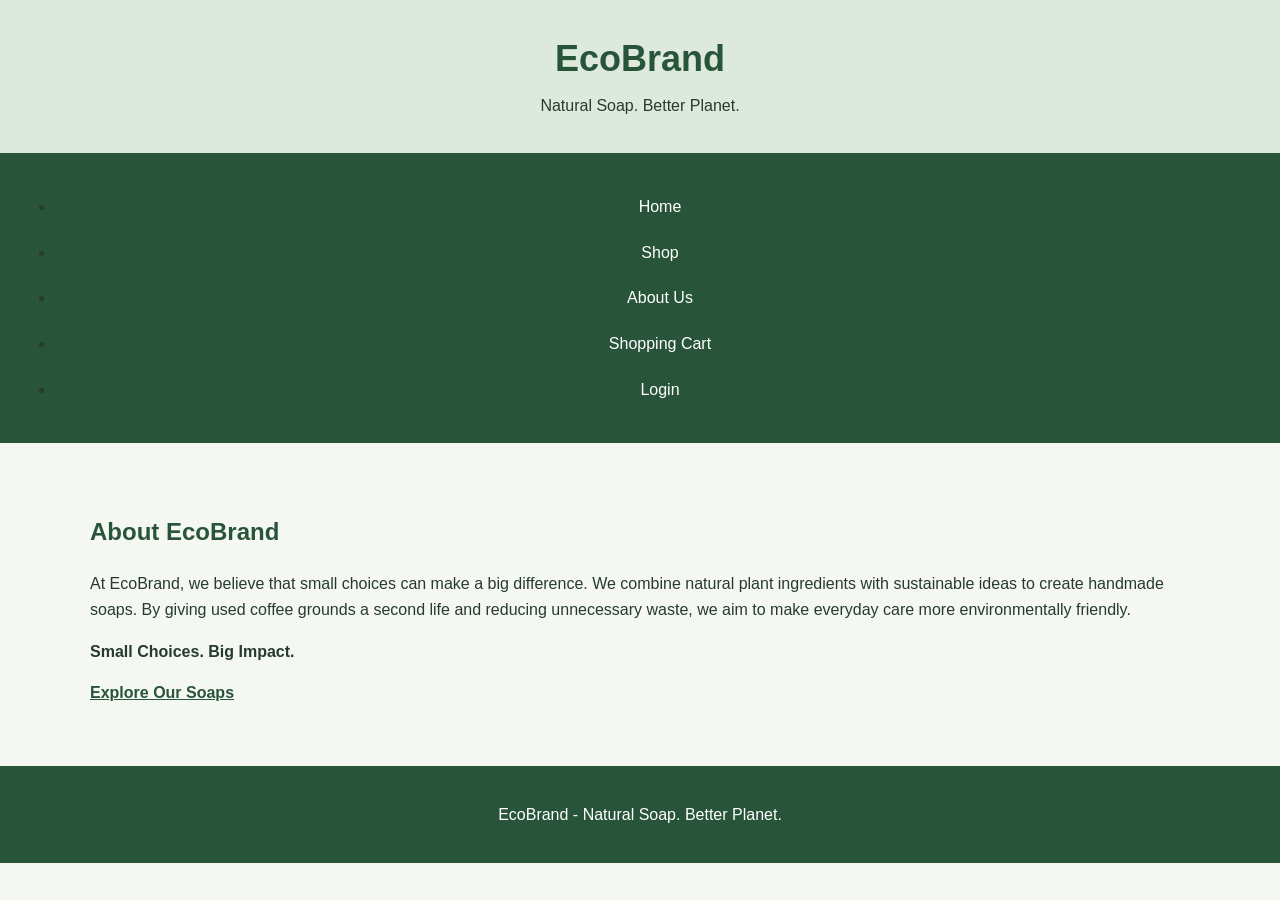
==== about.html @ ae9d2d54 "Add files via upload After correction" ====
<!DOCTYPE html>
<html lang="en">

<head>
    <meta charset="UTF-8">
    <title>EcoBrand - About Us</title>
    <link rel="stylesheet" href="style.css">
    <script src="myscripts.js" defer></script>
</head>

<body>

    <header>
        <h1>EcoBrand</h1>
        <p>Natural Soap. Better Planet.</p>
    </header>

    <nav id="navigation">
        <ul>
            <li><a href="index.html">Home</a></li>
            <li><a href="index.html#products">Shop</a></li>
            <li><a href="about.html">About Us</a></li>
            <li><a href="cart.html">Shopping Cart</a></li>
            <li><a href="login.html">Login</a></li>
        </ul>
    </nav>

    <main>

        <div class="intro">
            <h2>About EcoBrand</h2>

            <p>
                At EcoBrand, we believe that small choices
                can make a big difference.
                We combine natural plant ingredients with
                sustainable ideas to create handmade soaps.
                By giving used coffee grounds a second life
                and reducing unnecessary waste, we aim to
                make everyday care more environmentally friendly.
            </p>

            <p><strong>Small Choices. Big Impact.</strong></p>

            <a href="index.html#products" class="button">
                Explore Our Soaps
            </a>
        </div>

    </main>

    <footer>
        <p>EcoBrand - Natural Soap. Better Planet.</p>
    </footer>

</body>
</html>
---- style.css ----
/* ECOBRAND - STYLE.CSS */

/* GENERAL */

body {
    margin: 0;
    font-family: Arial, sans-serif;
    background-color: #f5f7f2;
    color: #263b2e;
    line-height: 1.6;
}

header {
    background-color: #dce9dc;
    text-align: center;
    padding: 30px;
}

header h1 {
    color: #28543a;
    font-size: 36px;
    margin: 0;
}

header p {
    margin: 5px;
}

/* NAVIGATION */

nav {
    background-color: #28543a;
    text-align: center;
    padding: 15px;
}

nav a {
    color: white;
    text-decoration: none;
    padding: 10px 15px;
    display: inline-block;
}

nav a:hover {
    background-color: #427455;
}

/* MAIN */

main {
    max-width: 1100px;
    margin: 30px auto;
    padding: 20px;
}

section {
    margin-bottom: 35px;
    padding: 20px;
}

h2 {
    color: #28543a;
}

.welcome {
    background-color: #e4eee1;
    text-align: center;
    padding: 45px 20px;
}

.page-intro {
    background-color: #e4eee1;
    text-align: center;
}

.sustainability {
    background-color: #e4eee1;
}

/* PRODUCTS */

.product {
    display: inline-block;
    vertical-align: top;
    width: 280px;
    margin: 12px;
    padding: 15px;
    background-color: white;
    border: 1px solid #d4dfd1;
    text-align: center;
}

.product img {
    width: 250px;
    max-width: 100%;
    height: 250px;
    object-fit: cover;
}

.product h3 {
    color: #28543a;
}

.price {
    color: #28543a;
    font-size: 20px;
    font-weight: bold;
}

/* PRODUCT DETAILS */

.detail {
    background-color: white;
    border: 1px solid #d4dfd1;
    padding: 25px;
    margin-bottom: 25px;
}

.detail img {
    width: 300px;
    max-width: 100%;
    height: auto;
}

/* FORMS */

form {
    background-color: white;
    border: 1px solid #d4dfd1;
    padding: 25px;
    max-width: 550px;
    margin-bottom: 25px;
}

label {
    display: block;
    margin-top: 15px;
    font-weight: bold;
}

input,
select {
    display: block;
    width: 90%;
    padding: 10px;
    margin-top: 5px;
    border: 1px solid #a9b9a7;
}

/* BUTTONS */

button,
.button-link {
    background-color: #28543a;
    color: white;
    padding: 12px 20px;
    border: none;
    margin-top: 20px;
    display: inline-block;
    text-decoration: none;
    cursor: pointer;
}

button:hover,
.button-link:hover {
    background-color: #427455;
    color: white;
}

/* LINKS */

main a {
    color: #28543a;
    font-weight: bold;
}

main a:hover {
    color: #427455;
}

main .button-link {
    color: white;
}

/* TABLE */

table {
    width: 100%;
    border-collapse: collapse;
    background-color: white;
}

th,
td {
    border: 1px solid #d4dfd1;
    padding: 12px;
    text-align: left;
}

th {
    background-color: #dce9dc;
}

/* CALCULATORS */

#calculator {
    background-color: #e4eee1;
    border: 2px solid #427455;
}

#cartResult,
#loginResult,
#stockResult,
#packagingResult {
    font-weight: bold;
    color: #28543a;
    margin-top: 20px;
}

.note {
    font-size: 14px;
    color: #59695e;
}

/* FOOTER */

footer {
    background-color: #28543a;
    color: white;
    text-align: center;
    padding: 20px;
    margin-top: 40px;
}
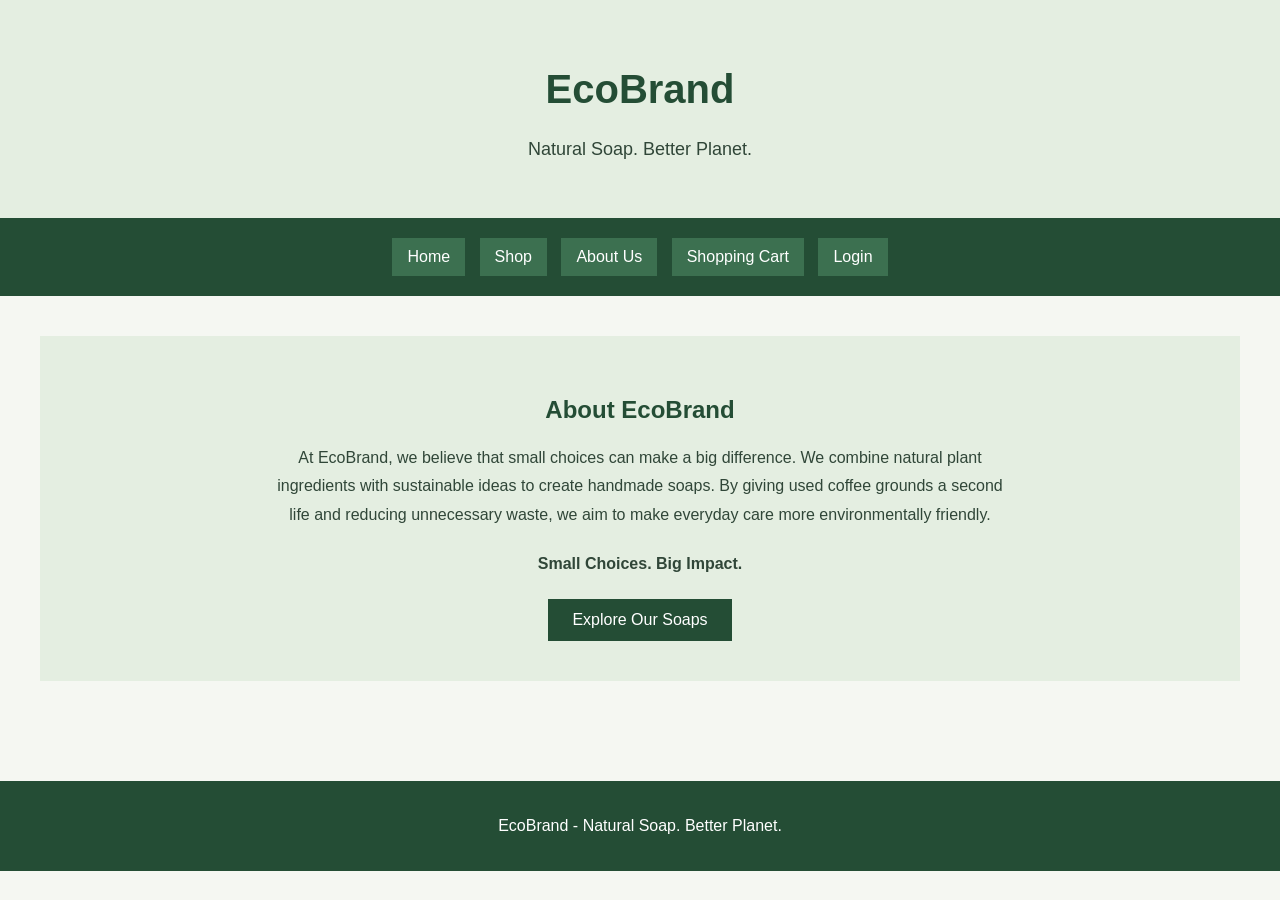
==== commit 4492dd88: "first commit" ====
--- a/about.html
+++ b/about.html
@@ -16,7 +16,7 @@
         <p>Natural Soap. Better Planet.</p>
     </header>
 
-    <nav id="navigation">
+  <nav id="navigation">
         <ul>
             <li><a href="index.html">Home</a></li>
             <li><a href="index.html#products">Shop</a></li>
--- a/style.css
+++ b/style.css
@@ -1,234 +1,195 @@
-
-/* ECOBRAND - STYLE.CSS */
-
-/* GENERAL */
-
 body {
     margin: 0;
     font-family: Arial, sans-serif;
     background-color: #f5f7f2;
-    color: #263b2e;
-    line-height: 1.6;
+    color: #304638;
+}
+
+h1, h2, h3 {
+    color: #244d35;
+}
+
+h2 {
+    text-align: center;
 }
 
 header {
-    background-color: #dce9dc;
+    background-color: #e4eee1;
     text-align: center;
-    padding: 30px;
+    padding: 40px 20px;
 }
 
 header h1 {
-    color: #28543a;
-    font-size: 36px;
-    margin: 0;
+    font-size: 40px;
 }
 
 header p {
-    margin: 5px;
+    font-size: 18px;
 }
 
-/* NAVIGATION */
-
-nav {
-    background-color: #28543a;
+#navigation {
+    background-color: #244d35;
     text-align: center;
     padding: 15px;
 }
 
-nav a {
-    color: white;
-    text-decoration: none;
-    padding: 10px 15px;
-    display: inline-block;
+#navigation ul {
+    list-style-type: none;
+    margin: 0;
+    padding: 0;
 }
 
-nav a:hover {
-    background-color: #427455;
+#navigation li {
+    display: inline-block;
+    margin: 5px;
 }
 
-/* MAIN */
+#navigation a:link,
+#navigation a:visited {
+    display: inline-block;
+    background-color: #3c7050;
+    color: white;
+    padding: 10px 15px;
+    text-decoration: none;
+}
+
+#navigation a:hover {
+    background-color: #729b78;
+    color: white;
+}
 
 main {
-    max-width: 1100px;
-    margin: 30px auto;
-    padding: 20px;
+    padding: 40px;
 }
 
-section {
-    margin-bottom: 35px;
-    padding: 20px;
+.intro {
+    background-color: #e4eee1;
+    text-align: center;
+    padding: 40px 20px;
+    margin-bottom: 30px;
 }
 
-h2 {
-    color: #28543a;
+.intro p {
+    max-width: 750px;
+    margin: 20px auto;
+    line-height: 1.8;
 }
-
-.welcome {
-    background-color: #e4eee1;
-    text-align: center;
-    padding: 45px 20px;
-}
-
-.page-intro {
-    background-color: #e4eee1;
-    text-align: center;
-}
-
-.sustainability {
-    background-color: #e4eee1;
-}
-
-/* PRODUCTS */
 
 .product {
     display: inline-block;
+    width: 270px;
+    padding: 15px;
+    margin: 12px;
+    background-color: white;
+    border: 1px solid #d3dfd1;
+    text-align: center;
     vertical-align: top;
-    width: 280px;
-    margin: 12px;
-    padding: 15px;
-    background-color: white;
-    border: 1px solid #d4dfd1;
-    text-align: center;
 }
 
 .product img {
     width: 250px;
-    max-width: 100%;
     height: 250px;
     object-fit: cover;
 }
 
-.product h3 {
-    color: #28543a;
+.product p {
+    line-height: 1.5;
 }
 
 .price {
-    color: #28543a;
     font-size: 20px;
     font-weight: bold;
+    color: #244d35;
 }
 
-/* PRODUCT DETAILS */
+.placeholder {
+    width: 250px;
+    height: 250px;
+    background-color: #e4eee1;
+    color: #244d35;
+    display: flex;
+    align-items: center;
+    justify-content: center;
+    margin: auto;
+}
+
+a.button:link,
+a.button:visited,
+button {
+    display: inline-block;
+    background-color: #244d35;
+    color: white;
+    padding: 12px 24px;
+    border: none;
+    text-decoration: none;
+    cursor: pointer;
+    font-size: 16px;
+}
+
+a.button:hover,
+button:hover {
+    background-color: #3c7050;
+    color: white;
+}
 
 .detail {
     background-color: white;
-    border: 1px solid #d4dfd1;
+    border: 1px solid #d3dfd1;
     padding: 25px;
     margin-bottom: 25px;
+    text-align: center;
 }
 
 .detail img {
-    width: 300px;
+    width: 250px;
     max-width: 100%;
-    height: auto;
 }
 
-/* FORMS */
 
 form {
     background-color: white;
-    border: 1px solid #d4dfd1;
+    border: 1px solid #d3dfd1;
     padding: 25px;
-    max-width: 550px;
-    margin-bottom: 25px;
+    margin: 20px auto;
 }
 
 label {
     display: block;
-    margin-top: 15px;
-    font-weight: bold;
+    margin: 15px 0 8px;
 }
 
 input,
 select {
-    display: block;
-    width: 90%;
     padding: 10px;
-    margin-top: 5px;
-    border: 1px solid #a9b9a7;
+    border: 1px solid #b7c9b5;
+    margin-bottom: 10px;
 }
 
-/* BUTTONS */
-
-button,
-.button-link {
-    background-color: #28543a;
-    color: white;
-    padding: 12px 20px;
-    border: none;
-    margin-top: 20px;
-    display: inline-block;
-    text-decoration: none;
-    cursor: pointer;
+form button {
+    margin-top: 15px;
 }
-
-button:hover,
-.button-link:hover {
-    background-color: #427455;
-    color: white;
-}
-
-/* LINKS */
-
-main a {
-    color: #28543a;
-    font-weight: bold;
-}
-
-main a:hover {
-    color: #427455;
-}
-
-main .button-link {
-    color: white;
-}
-
-/* TABLE */
-
-table {
-    width: 100%;
-    border-collapse: collapse;
-    background-color: white;
-}
-
-th,
-td {
-    border: 1px solid #d4dfd1;
-    padding: 12px;
-    text-align: left;
-}
-
-th {
-    background-color: #dce9dc;
-}
-
-/* CALCULATORS */
 
 #calculator {
     background-color: #e4eee1;
-    border: 2px solid #427455;
+    padding: 25px;
+    margin-top: 30px;
+    text-align: center;
 }
 
+.result,
 #cartResult,
 #loginResult,
 #stockResult,
-#packagingResult {
+#carbonResult {
     font-weight: bold;
-    color: #28543a;
+    color: #244d35;
     margin-top: 20px;
 }
 
-.note {
-    font-size: 14px;
-    color: #59695e;
-}
-
-/* FOOTER */
-
 footer {
-    background-color: #28543a;
+    background-color: #244d35;
     color: white;
     text-align: center;
     padding: 20px;
-    margin-top: 40px;
+    margin-top: 30px;
 }
